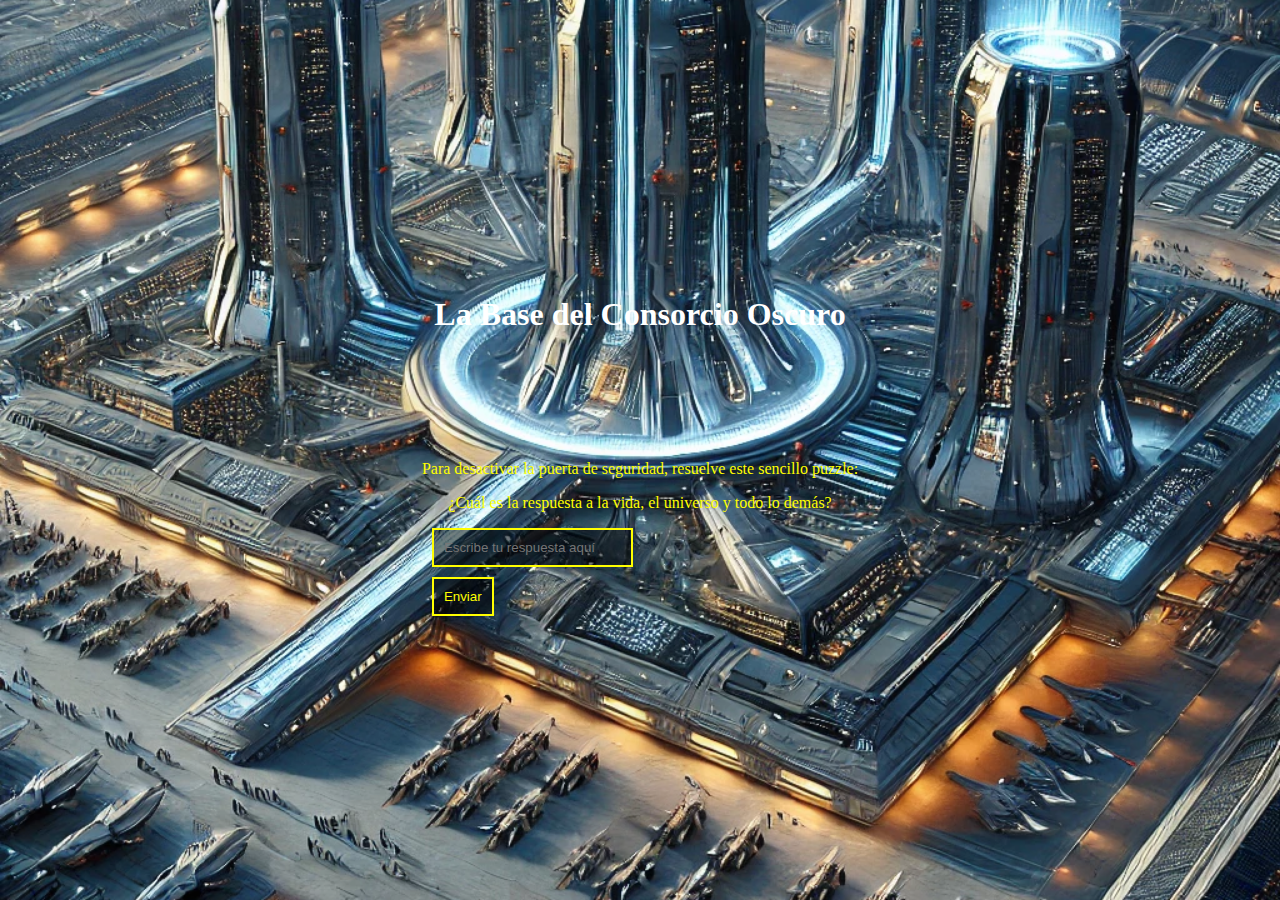
==== taller1/base_del_consorcio.html @ 8b943459 "talleres 2024" ====
<!DOCTYPE html>
<html>
	<head>
		<title>La Base del Consorcio Oscuro</title>
		<link rel="stylesheet" href="styles.css" />
		<style>
			body {
				background-image: url("images/base.webp");
				background-size: cover;
				background-repeat: no-repeat;
				background-position: center;
			}
			input {
				display: block;
				margin: 10px;
				padding: 10px;
				border: 2px solid yellow;
				background-color: rgba(0, 0, 0, 0.5);
				color: white;
			}
			button {
				display: block;
				margin: 10px;
				color: yellow;
				background-color: rgba(0, 0, 0, 0.5);
				border: 2px solid yellow;
				padding: 10px;
				cursor: pointer;
			}
		</style>
		<script>
			function checkPuzzle() {
				var answer = document.getElementById("puzzleAnswer").value;
				if (answer == "42") {
					alert("¡Correcto! La puerta se ha desactivado.");
					window.location.href = "celda_mentor.html";
				} else {
					alert("Respuesta incorrecta. Inténtalo de nuevo.");
				}
			}
		</script>
	</head>
	<body>
		<h1>La Base del Consorcio Oscuro</h1>
		<br /><br /><br /><br /><br />
		<div>
			<p style="color: yellow">
				Para desactivar la puerta de seguridad, resuelve este sencillo puzzle:
			</p>
			<p style="color: yellow">
				¿Cuál es la respuesta a la vida, el universo y todo lo demás?
			</p>
			<input
				type="text"
				id="puzzleAnswer"
				placeholder="Escribe tu respuesta aquí"
			/>
			<button onclick="checkPuzzle()">Enviar</button>
		</div>
	</body>
</html>
---- taller1/styles.css ----
body {
	color: white;
	min-height: 100vh;
	margin: 0;
	display: flex;
	flex-direction: column;
	justify-content: center;
	align-items: center;
	text-align: center;
}
a {
	display: block;
	margin: 10px 0;
	color: yellow;
	text-decoration: none;
	padding: 10px;
	border: 2px solid yellow;
	background-color: rgba(0, 0, 0, 0.5);
}
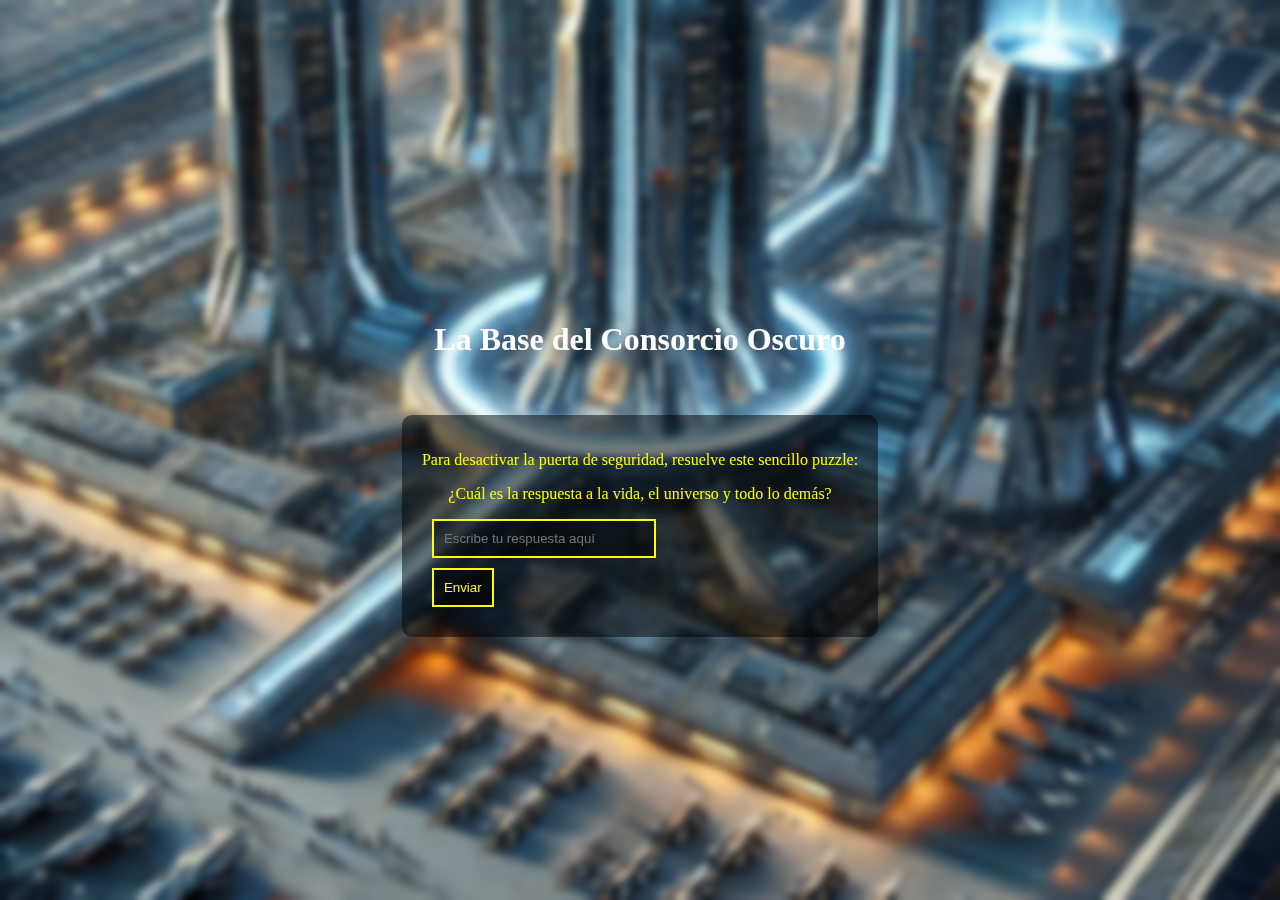
==== commit 34570496: "Refactor CSS styles for consistent design across pages" ====
--- a/taller1/base_del_consorcio.html
+++ b/taller1/base_del_consorcio.html
@@ -9,11 +9,13 @@
 				background-size: cover;
 				background-repeat: no-repeat;
 				background-position: center;
+				backdrop-filter: blur(4px);
 			}
 			input {
 				display: block;
 				margin: 10px;
 				padding: 10px;
+				width: 200px;
 				border: 2px solid yellow;
 				background-color: rgba(0, 0, 0, 0.5);
 				color: white;
@@ -41,9 +43,10 @@
 		</script>
 	</head>
 	<body>
+		<br /><br />
 		<h1>La Base del Consorcio Oscuro</h1>
-		<br /><br /><br /><br /><br />
-		<div>
+		<br /><br />
+		<div class="container">
 			<p style="color: yellow">
 				Para desactivar la puerta de seguridad, resuelve este sencillo puzzle:
 			</p>
--- a/taller1/styles.css
+++ b/taller1/styles.css
@@ -17,3 +17,9 @@
 	border: 2px solid yellow;
 	background-color: rgba(0, 0, 0, 0.5);
 }
+
+.container {
+	background-color: rgba(0, 0, 0, 0.5);
+	padding: 20px;
+	border-radius: 10px;
+}
